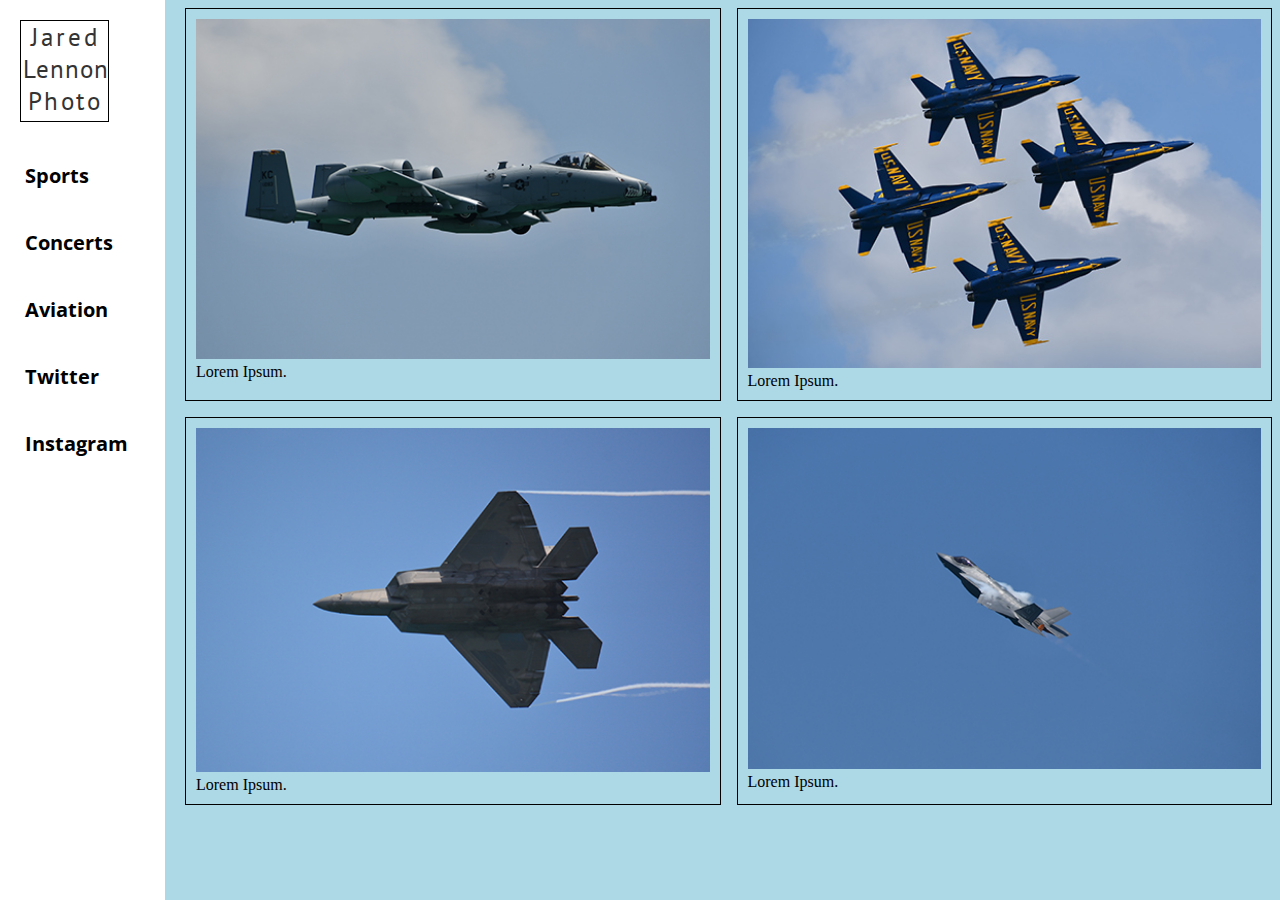
==== aviation.html @ 480fecfa "content pages, images" ====
<!DOCTYPE html>
<html lang="en">
  <head>
    <meta charset="utf-8" />
    <title>Jared Lennon Photo</title>
    <link href="css/portfolio.css" rel="stylesheet" />

  </head>




  <body class="body-sports">
    <div id="wrapper">
      <header>
        <div id="side-bar">
          <a href="index.html" id="home-button">

            <p class= "jared">Jared</p>
            <p class= "lennon">Lennon</p>
            <p class= "photo">Photo</p>
          </a>

          <nav>
            <a href="sports.html">Sports</a>
            <a href="concerts.html">Concerts</a>
            <a href="aviation.html">Aviation</a>
            <a href="https://twitter.com/jaredmlennon?s=20">Twitter</a>
            <a href="https://www.instagram.com/jaredlennonphoto/">Instagram</a>
          </nav>
        </div>
      </header>





      <main>
        <div id="content-images">

          <div id="content1">
            <figure>
              <img src="images/a-10-v1.jpg" alt="">
              <figcaption>Lorem Ipsum.</figcaption>
            </figure>
          </div>

          <div id="content2">
            <figure>
              <img src="images/blue-angels.jpg" alt="">
              <figcaption>Lorem Ipsum.</figcaption>
            </figure>
          </div>

          <div id="content3">
            <figure>
              <img src="images/f22.jpg" alt="">
              <figcaption>Lorem Ipsum.</figcaption>
            </figure>
          </div>

          <div id= "content4">
            <figure>
              <img src="images/f35.jpg" alt="">
              <figcaption>Lorem Ipsum.</figcaption>
            </figure>
          </div>



        </div>
      </main>

    </div>






  </body>

</html>
---- css/portfolio.css ----
@import url('https://fonts.googleapis.com/css2?family=Open+Sans:wght@400;700&family=PT+Sans:wght@400;700&display=swap');



.body-home {
  background-color: #add8e6;
  background-image: url(../images/fighter-jet-v3.jpg);
  background-repeat: no-repeat;
  background-attachment: fixed;
  background-size: cover;
  margin:0px;
}

.body-sports {
  background-color: #add8e6;
}


#wrapper {
  max-width: 1200px;
  margin-left: 107px;
}


#home-button {
  margin:0px 0px 0px 20px;
  width: 85px;
  height: 100px;
  border: 1px solid #000;
  padding-top: 0px;
  padding-right: 1px;
  padding-left: 1px;

  display: block;
  text-decoration: none;
  font-family: 'PT Sans', sans-serif;
  color: #333;
  font-size: 25px;

}

.jared {
  font-size: 25px;
  letter-spacing: 3px;
  margin: 0px;
  margin-left: 9px;

}

.lennon {
  font-size: 25px;
  letter-spacing: 1px;
  margin: 0px;
  margin-left: .5px;

}

.photo {
  font-size: 25px;
  letter-spacing: 2.5px;
  margin: 0px;
  margin-left: 5.5px
}

#side-bar {
  height: 100%;
  width: 165px;
  position: fixed;
  top: 0;
  left: 0;
  background-color: #fff;
  padding-top: 20px;

}

nav a {
  display: block;
  color: #000;
  text-decoration: none;
  font-family: 'Open Sans', sans-serif;
  padding-top: 40px;
  padding-left: 10px;
  margin-left: 15px;
  font-weight: bold;

  font-size: 20px;

  /*
  margin-top: 0px;
  margin-bottom: 0px;
  */
}

nav a:hover {
  color: #f00;
}


#content-images {
  display: grid;
  grid-template-columns: repeat(auto-fill, minmax(25em, 1fr));

  grid-gap: 1em;
  margin-left: 70px;
}

#content1 {
  border: 1px solid #000;

}

#content2 {
  border: 1px solid #000;

}

#content3 {
  border: 1px solid #000;

}

#content4 {
  border: 1px solid #000;

}

figure {
  margin: 10px;
}
figure img {
  width: 100%;
  height: auto;
}
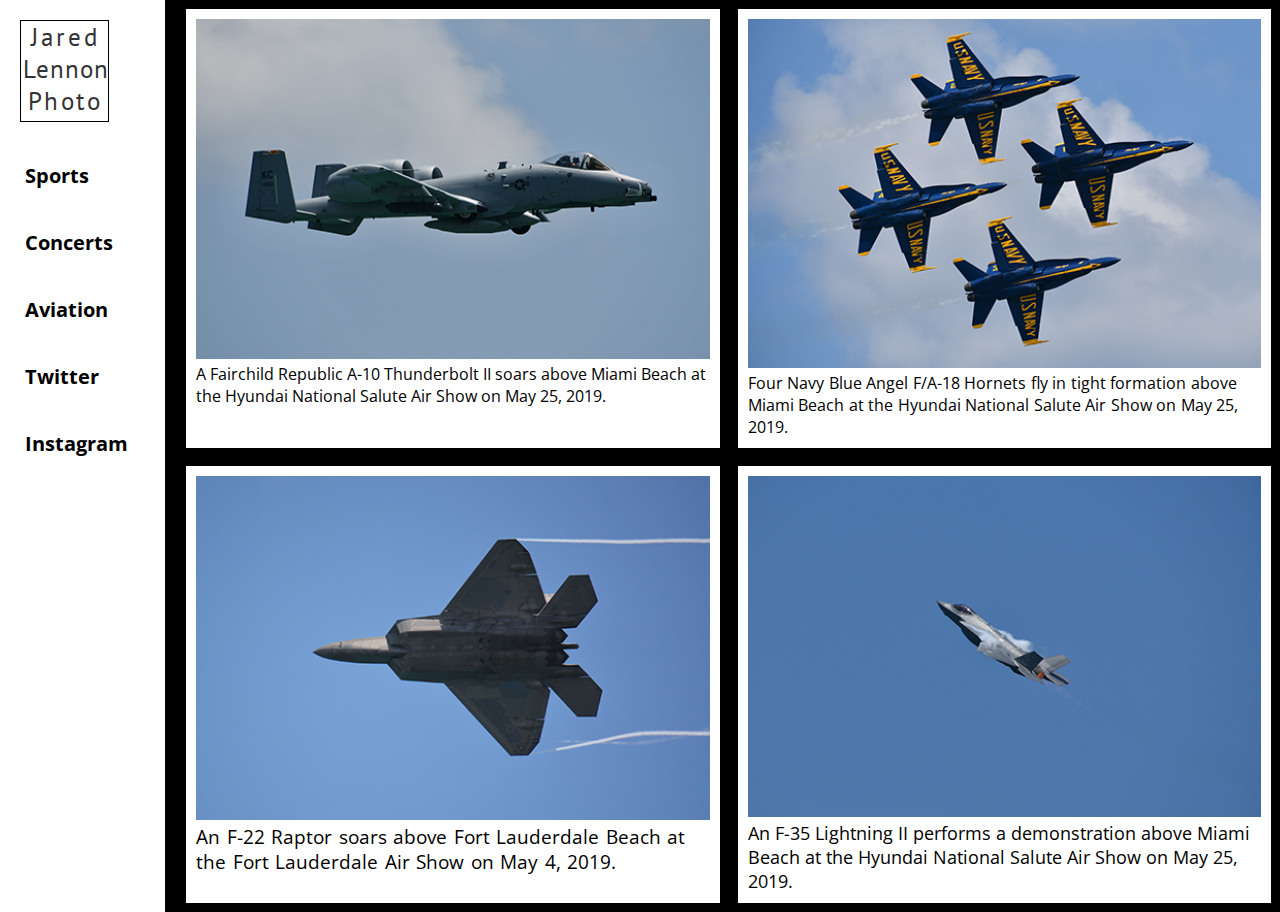
==== commit 3bed0905: "Caption formatting" ====
--- a/aviation.html
+++ b/aviation.html
@@ -38,31 +38,31 @@
       <main>
         <div id="content-images">
 
-          <div id="content1">
+          <div class="content1">
             <figure>
-              <img src="images/a-10-v1.jpg" alt="">
-              <figcaption>Lorem Ipsum.</figcaption>
+              <img src="images/a-10-v1.jpg" alt="A-10 flying.">
+              <figcaption id="a10-caption">A Fairchild Republic A-10 Thunderbolt II soars above Miami Beach at the Hyundai National Salute Air Show on May 25, 2019.</figcaption>
             </figure>
           </div>
 
-          <div id="content2">
+          <div class="content2">
             <figure>
-              <img src="images/blue-angels.jpg" alt="">
-              <figcaption>Lorem Ipsum.</figcaption>
+              <img src="images/blue-angels.jpg" alt="Blue Angels flying.">
+              <figcaption id="blue-angels-caption">Four Navy Blue Angel F/A-18 Hornets fly in tight formation above Miami Beach at the Hyundai National Salute Air Show on May 25, 2019. </figcaption>
             </figure>
           </div>
 
-          <div id="content3">
+          <div class="content3">
             <figure>
-              <img src="images/f22.jpg" alt="">
-              <figcaption>Lorem Ipsum.</figcaption>
+              <img src="images/f22.jpg" alt="F-22 underside.">
+              <figcaption id="f22-caption">An F-22 Raptor soars above Fort Lauderdale Beach at the Fort Lauderdale Air Show on May 4, 2019.</figcaption>
             </figure>
           </div>
 
-          <div id= "content4">
+          <div class= "content4">
             <figure>
-              <img src="images/f35.jpg" alt="">
-              <figcaption>Lorem Ipsum.</figcaption>
+              <img src="images/f35.jpg" alt="F-35 flying.">
+              <figcaption id="f35-caption">An F-35 Lightning II performs a demonstration above Miami Beach at the Hyundai National Salute Air Show on May 25, 2019.</figcaption>
             </figure>
           </div>
 
--- a/css/portfolio.css
+++ b/css/portfolio.css
@@ -3,16 +3,16 @@
 
 
 .body-home {
-  background-color: #add8e6;
   background-image: url(../images/fighter-jet-v3.jpg);
   background-repeat: no-repeat;
   background-attachment: fixed;
+  background-position: center center;
   background-size: cover;
   margin:0px;
 }
 
 .body-sports {
-  background-color: #add8e6;
+  background-color: #000;
 }
 
 
@@ -104,23 +104,27 @@
   margin-left: 70px;
 }
 
-#content1 {
+.content1 {
   border: 1px solid #000;
+  background-color: #fff;
 
 }
 
-#content2 {
+.content2 {
   border: 1px solid #000;
+  background-color: #fff;
 
 }
 
-#content3 {
+.content3 {
   border: 1px solid #000;
+  background-color: #fff;
 
 }
 
-#content4 {
+.content4 {
   border: 1px solid #000;
+  background-color: #fff;
 
 }
 
@@ -131,3 +135,58 @@
   width: 100%;
   height: auto;
 }
+
+figcaption {
+  font-family: 'Open Sans', sans-serif;
+
+}
+
+#football-caption {
+  font-size: 18px;
+}
+
+#soccer-caption {
+  font-size: 18px;
+}
+
+#tennis-caption {
+  font-size: 17px;
+}
+
+#basketball-caption {
+  font-size: 17px;
+}
+
+#savage-caption {
+  font-size: 18px;
+}
+
+#dababy-caption {
+  font-size: 18px;
+}
+
+#dan-shay-caption {
+  font-size: 20px;
+}
+#maroon-v-caption {
+  font-size: 20px;
+  word-spacing: 1px
+}
+
+#a10-caption {
+  font-size: 16px;
+}
+
+#blue-angels-caption {
+  font-size: 16px;
+  word-spacing: .5px;
+}
+
+#f22-caption {
+  font-size: 18.5px;
+  word-spacing: 1.5px;
+}
+
+#f35-caption {
+  font-size: 17.5px;
+}
